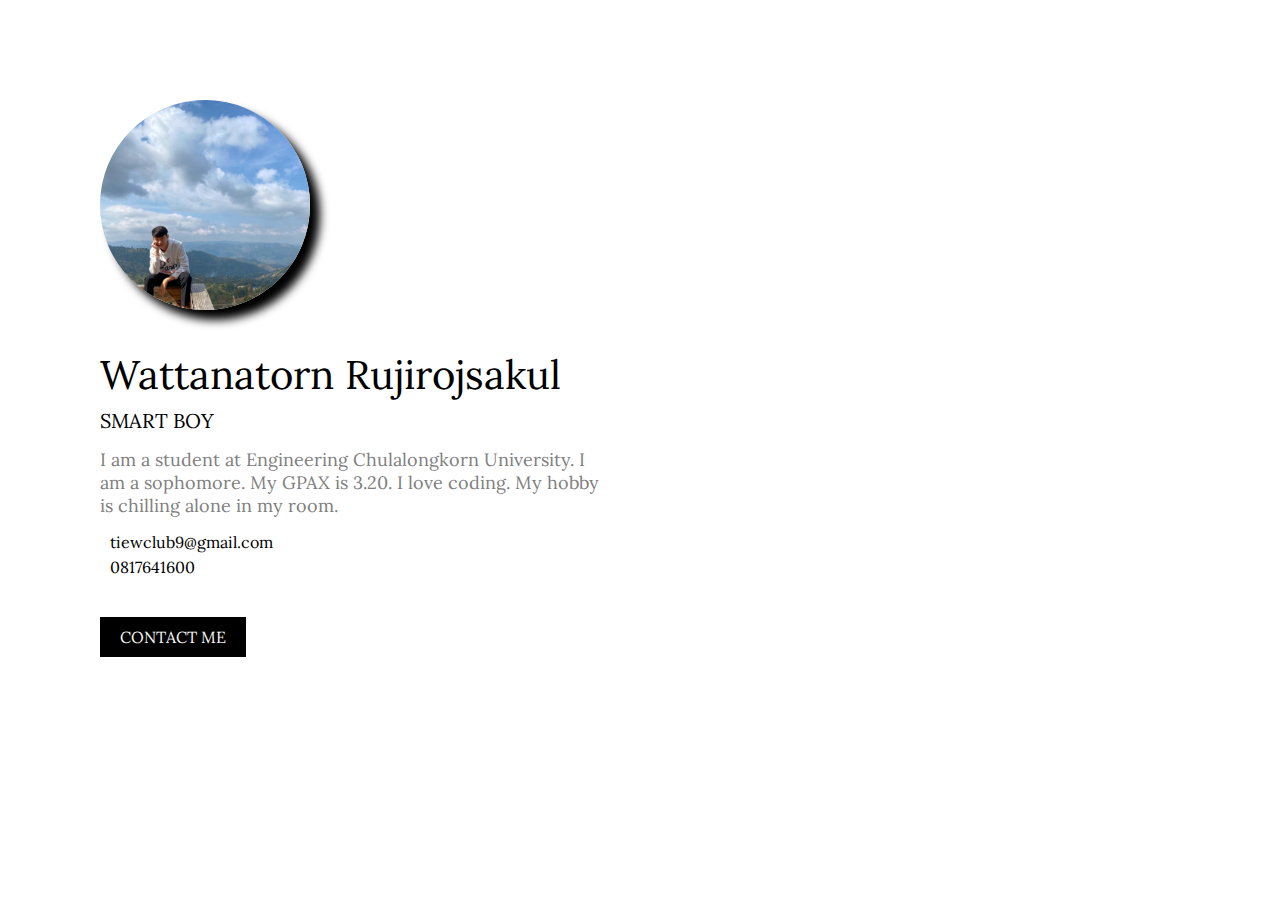
==== index.html @ eb96a5a7 "Add files via upload" ====
<!DOCTYPE html>
<html>
    <head>
        <title>Wattanatorn Rujirojsakul</title>
        <meta name="viewport" content="width=device-width, initial-scale=1.0" />
        <link rel="stylesheet" href="css/reset.css"/>
        <link rel="stylesheet" href="css/main.css" />
        <link rel="preconnect" href="https://fonts.gstatic.com">
        <link href="https://fonts.googleapis.com/css2?family=Lora:ital,wght@0,400;0,700;1,400;1,700&display=swap" rel="stylesheet">
        <link rel="stylesheet" href="https://use.fontawesome.com/releases/v5.15.3/css/all.css" 
        integrity="sha384-SZXxX4whJ79/gErwcOYf+zWLeJdY/qpuqC4cAa9rOGUstPomtqpuNWT9wdPEn2fk" crossorigin="anonymous">
    </head>
    <body>
        <div class="container">
        <div class="content" >
        <img class="avatar" src="images/myImage.jpg" alt ="handsome boy Image"/>
        <h1 class="name">Wattanatorn Rujirojsakul</h1>
        <p class="job"> smart boy</p>
        <p class="about">I am a student at Engineering Chulalongkorn University.
          I am a sophomore. My GPAX is 3.20. I love coding. My hobby is chilling alone in my room.
        </p>
        <ul class="contact">
            <li class="contact-item"> <i class="far fa-paper-plane contact-icon"></i> tiewclub9@gmail.com</li>
            <li class="contact-item"><i class="fas fa-mobile contact-icon"></i>  0817641600</li>
        </ul>
        <a class="button" href="mailto:tiewclub9@gmail.com"> CONTACT ME</a>
        </div>
        </div>
    </body>
</html>
---- css/main.css ----
.container {
  background-image: linear-gradient(
      to right,
      rgba(255, 255, 255, 0.9),
      rgba(255, 255, 255, 0.3)
    ),
    url("https://images.unsplash.com/photo-1517144425846-58ffcffec16b?ixid=MXwxMjA3fDB8MHxwaG90by1wYWdlfHx8fGVufDB8fHw%3D&ixlib=rb-1.2.1&auto=format&fit=crop&w=1052&q=80");
  background-repeat: no-repeat;
  background-size: cover;
  background-position: bottom;
  min-height: 100vh; /*100 ทั้งจอ*/
  padding: 100px;
}
@media screen and (max-width: 768px) {
  /* apply this rule when screen <= 768px(general tablet) */
  .container {
    padding: 48px;
  }
}
.content {
  max-width: 500px;
}
body {
  font-family: "Lora", serif;
}
.about {
  font-size: 18px;
  font-weight: 300; /*light*/
  color: grey;
  margin-bottom: 15px;
}
.avatar {
  width: 210px;
  height: 210px;
  margin-bottom: 35px;
  border-radius: 50%;
  object-fit: cover;
  box-shadow: 10px 10px 10px black;
}
.button {
  background-color: black;
  color: whitesmoke;
  padding: 10px 20px;
  text-decoration: none;
}
.contact {
  margin-bottom: 50px;
}
.contact-item {
  margin-bottom: 5px;
}
.contact-icon {
  margin-right: 10px;
  width: 16px;
}
.job {
  font-size: 20px;
  text-transform: uppercase;
  margin-bottom: 15px;
}
.name {
  font-size: 40px;
  margin-bottom: 8px;
}
@media screen and (max-width: 768px) {
  /* apply this rule when screen <= 768px(general tablet) */
  .name {
    font-size: 30px;
  }
}
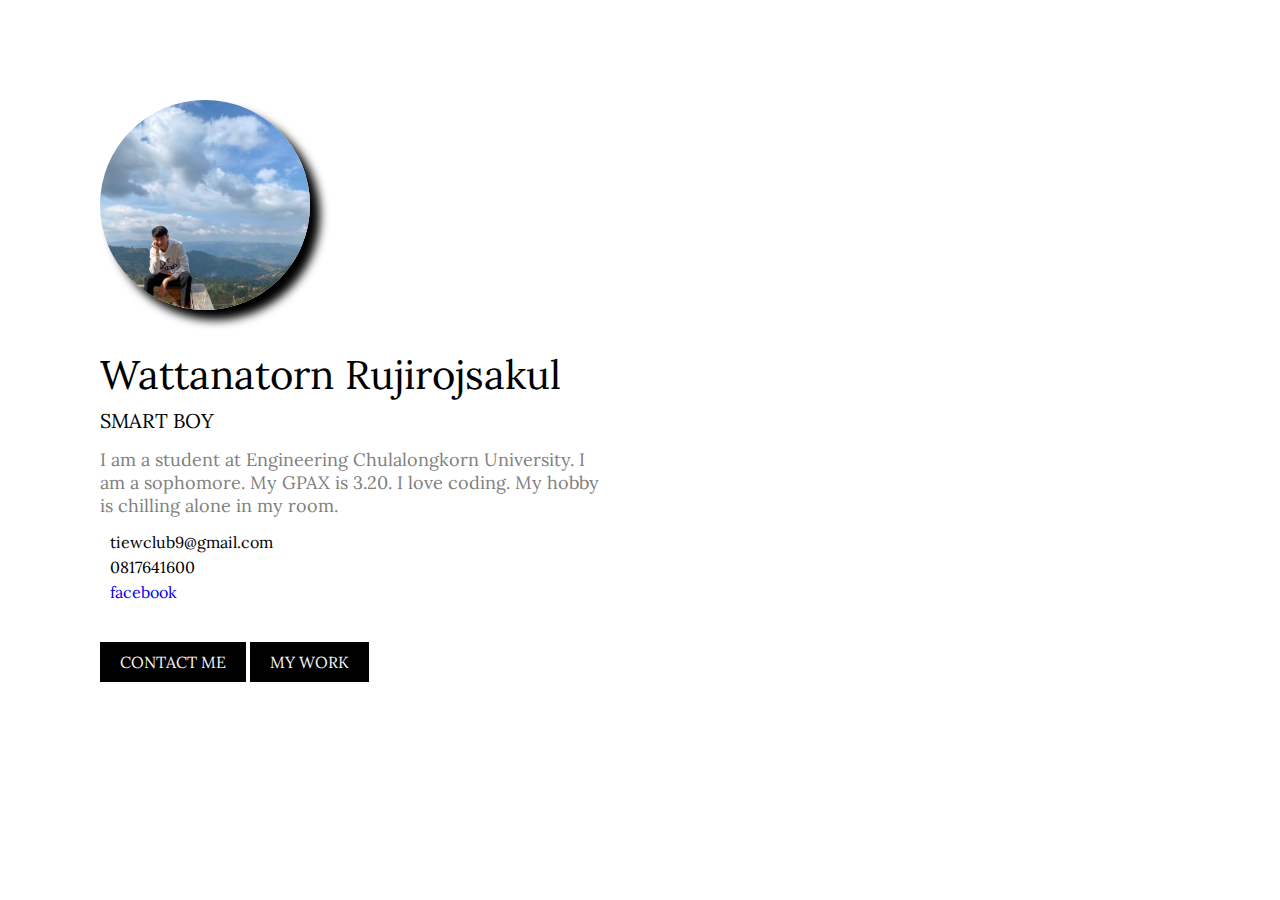
==== commit 4b85e947: "Add files via upload" ====
--- a/index.html
+++ b/index.html
@@ -22,8 +22,10 @@
         <ul class="contact">
             <li class="contact-item"> <i class="far fa-paper-plane contact-icon"></i> tiewclub9@gmail.com</li>
             <li class="contact-item"><i class="fas fa-mobile contact-icon"></i>  0817641600</li>
+            <a class= "contact-item" href="https://www.facebook.com/tiew.club" style="text-decoration: none;" > <i class="fab fa-facebook contact-icon"></i> facebook</a>
         </ul>
         <a class="button" href="mailto:tiewclub9@gmail.com"> CONTACT ME</a>
+        <a class="button" href="mywork.html"> MY WORK </a>
         </div>
         </div>
     </body>
